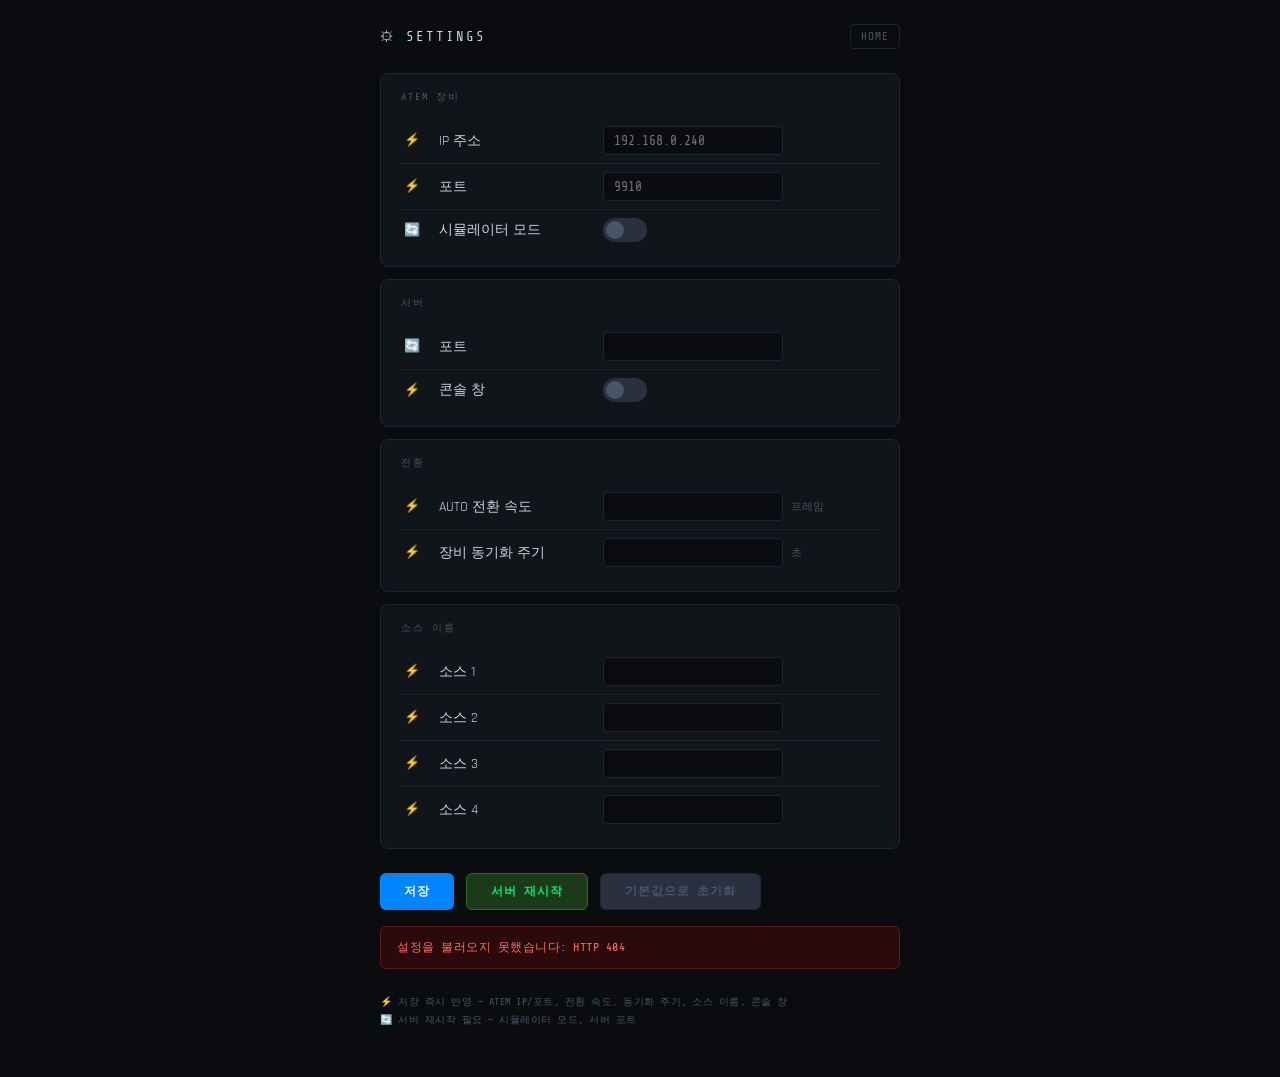
==== static/config.html @ 9cc90098 "Initial commit: ATEM Controller web application Co-Authored-By: Claude Sonnet 4.6 <noreply@anthropic" ====
<!DOCTYPE html>
<html lang="ko">
<head>
<meta charset="UTF-8">
<meta name="viewport" content="width=device-width, initial-scale=1.0">
<title>ATEM — 설정</title>
<link rel="stylesheet" href="/static/css/base.css">
<link rel="stylesheet" href="/static/css/config.css">
</head>
<body>

<div class="cfg-wrap">

  <nav class="cfg-nav">
    <span class="cfg-title">⚙ SETTINGS</span>
    <span id="conf-badge"></span>
    <a href="/menu" class="nav-btn">HOME</a>
  </nav>

  <div id="conf-path-bar"></div>

  <form id="cfg-form">

    <!-- ATEM 장비 -->
    <section class="cfg-section">
      <div class="section-label">ATEM 장비</div>

      <div class="field">
        <span class="instant-apply" title="저장 즉시 반영">⚡</span>
        <label for="atem_ip">IP 주소</label>
        <input type="text" id="atem_ip" placeholder="192.168.0.240" spellcheck="false">
      </div>

      <div class="field">
        <span class="instant-apply" title="저장 즉시 반영">⚡</span>
        <label for="atem_port">포트</label>
        <input type="number" id="atem_port" min="1" max="65535" placeholder="9910">
      </div>

      <div class="field">
        <span class="restart-req" title="서버 재시작 후 반영">🔄</span>
        <label for="simulator_mode">시뮬레이터 모드</label>
        <div class="toggle-wrap">
          <label class="toggle">
            <input type="checkbox" id="simulator_mode">
            <span class="slider"></span>
          </label>
          <span class="toggle-desc" id="sim-desc"></span>
        </div>
      </div>
    </section>

    <!-- 서버 -->
    <section class="cfg-section">
      <div class="section-label">서버</div>

      <div class="field">
        <span class="restart-req" title="서버 재시작 후 반영">🔄</span>
        <label for="api_port">포트</label>
        <input type="number" id="api_port" min="1" max="65535">
      </div>

      <div class="field">
        <span class="instant-apply" title="저장 즉시 반영">⚡</span>
        <label for="show_console">콘솔 창</label>
        <div class="toggle-wrap">
          <label class="toggle">
            <input type="checkbox" id="show_console">
            <span class="slider"></span>
          </label>
          <span class="toggle-desc" id="console-desc"></span>
        </div>
      </div>
    </section>

    <!-- 전환 설정 -->
    <section class="cfg-section">
      <div class="section-label">전환</div>

      <div class="field">
        <span class="instant-apply" title="저장 즉시 반영">⚡</span>
        <label for="transition_rate_frames">AUTO 전환 속도</label>
        <div class="input-with-hint">
          <input type="number" id="transition_rate_frames" min="1" max="300">
          <span class="unit">프레임</span>
          <span class="hint" id="rate-hint"></span>
        </div>
      </div>

      <div class="field">
        <span class="instant-apply" title="저장 즉시 반영">⚡</span>
        <label for="device_sync_interval">장비 동기화 주기</label>
        <div class="input-with-hint">
          <input type="number" id="device_sync_interval" min="1" max="60">
          <span class="unit">초</span>
        </div>
      </div>
    </section>

    <!-- 소스 이름 -->
    <section class="cfg-section">
      <div class="section-label">소스 이름</div>

      <div class="field"><span class="instant-apply" title="저장 즉시 반영">⚡</span><label for="name1">소스 1</label><input type="text" id="name1"></div>
      <div class="field"><span class="instant-apply" title="저장 즉시 반영">⚡</span><label for="name2">소스 2</label><input type="text" id="name2"></div>
      <div class="field"><span class="instant-apply" title="저장 즉시 반영">⚡</span><label for="name3">소스 3</label><input type="text" id="name3"></div>
      <div class="field"><span class="instant-apply" title="저장 즉시 반영">⚡</span><label for="name4">소스 4</label><input type="text" id="name4"></div>
    </section>

    <div class="cfg-actions">
      <button type="submit" class="btn-save">저장</button>
      <button type="button" class="btn-restart" id="btn-restart">서버 재시작</button>
      <button type="button" class="btn-reset" id="btn-reset">기본값으로 초기화</button>
    </div>

  </form>

  <div id="notice" class="notice hidden"></div>

  <div class="restart-note">
    ⚡ 저장 즉시 반영 — ATEM IP/포트, 전환 속도, 동기화 주기, 소스 이름, 콘솔 창<br>
    🔄 서버 재시작 필요 — 시뮬레이터 모드, 서버 포트
  </div>

</div>

<script src="/static/js/config.js"></script>
</body>
</html>
---- static/css/base.css ----
@import url('https://fonts.googleapis.com/css2?family=Share+Tech+Mono&family=Rajdhani:wght@400;600;700&display=swap');

/* ── 공통 변수 ── */
:root {
  --bg:     #0a0c0f;
  --panel:  #111418;
  --border: #1e2530;
  --red:    #e8003d;
  --green:  #00e87a;
  --blue:   #0084ff;
  --yellow: #ffd600;
  --dim:    #2a3040;
  --text:   #c8d4e8;
  --muted:  #4a5568;
  --mono:   'Share Tech Mono', monospace;
  --sans:   'Rajdhani', sans-serif;
}

/* ── 리셋 ── */
* { margin: 0; padding: 0; box-sizing: border-box; }

/* ── 기본 바디 ── */
body {
  background: var(--bg);
  color: var(--text);
  font-family: var(--sans);
}

/* ── 공통 네비 버튼 (HOME / SYNC) ── */
.nav-btn,
.refresh-btn,
.home-btn {
  display: inline-block;
  background: none;
  border: 1px solid var(--border);
  color: var(--muted);
  font-family: var(--mono);
  font-size: 11px;
  padding: 5px 10px;
  border-radius: 4px;
  cursor: pointer;
  letter-spacing: 1px;
  text-decoration: none;
  transition: all 0.1s;
}
.nav-btn:hover,
.refresh-btn:hover,
.home-btn:hover { color: var(--text); border-color: var(--text); }

/* ── 연결 상태 dot 레이블 ── */
.dot-label {
  font-family: var(--mono);
  font-size: 9px;
  letter-spacing: 1px;
  color: var(--muted);
  text-transform: uppercase;
}

/* ── 구분선 ── */
.divider {
  border: none;
  border-top: 1px solid var(--border);
  margin: 12px 0;
}

/* ── 공통 헤더: 접속 정보 ── */
#conn-info {
  display: flex;
  align-items: center;
  gap: 6px;
  font-family: var(--mono);
  font-size: 11px;
  color: var(--muted);
  letter-spacing: 0.5px;
}

#conn-info .ws-dot,
#conn-info .atem-dot {
  width: 7px; height: 7px;
  border-radius: 50%;
  background: var(--red);
  box-shadow: 0 0 5px var(--red);
  flex-shrink: 0;
  transition: background 0.3s, box-shadow 0.3s;
}

#conn-info.ws-online   .ws-dot   { background: var(--green); box-shadow: 0 0 6px var(--green); }
#conn-info.atem-online .atem-dot { background: var(--green); box-shadow: 0 0 6px var(--green); }
#conn-info .conn-id  { color: var(--blue); }
#conn-info .ws-count { color: var(--muted); margin-left: 2px; }

/* ── 공통 헤더: 우측 그룹 ── */
.header-right {
  display: flex;
  align-items: center;
  gap: 8px;
}

#atem-addr {
  font-family: var(--mono);
  font-size: 11px;
  color: var(--muted);
  letter-spacing: 0.5px;
}

/* ── 공통 헤더: 재연결 버튼 ── */
#reconnect-btn {
  display: none;
  padding: 5px 12px;
  background: rgba(232,0,61,0.12);
  border: 1px solid var(--red);
  border-radius: 6px;
  color: var(--red);
  font-family: var(--sans);
  font-size: 12px;
  font-weight: 600;
  cursor: pointer;
  letter-spacing: 0.5px;
  transition: background 0.15s;
}

#reconnect-btn:hover    { background: rgba(232,0,61,0.22); }
#reconnect-btn:active   { transform: scale(0.95); }
#reconnect-btn:disabled { opacity: 0.5; cursor: not-allowed; }

body.atem-offline #reconnect-btn { display: block; }
---- static/css/config.css ----
/* ── 레이아웃 ── */
.cfg-wrap {
  max-width: 560px;
  margin: 0 auto;
  padding: 24px 20px 48px;
}

/* ── 네비 ── */
.cfg-nav {
  display: flex;
  align-items: center;
  gap: 16px;
  margin-bottom: 20px;
}

.cfg-title {
  font-family: var(--mono);
  font-size: 14px;
  letter-spacing: 2px;
  color: var(--text);
  flex: 1;
}

#conf-badge {
  font-family: var(--mono);
  font-size: 10px;
  letter-spacing: 1px;
  padding: 3px 8px;
  border-radius: 10px;
}
#conf-badge.custom  { background: #0a2a10; color: var(--green); border: 1px solid #1a5c20; }
#conf-badge.default { background: #1a1a0a; color: var(--yellow); border: 1px solid #3a3010; }

/* ── conf 파일 경로 ── */
#conf-path-bar {
  font-family: var(--mono);
  font-size: 10px;
  color: var(--muted);
  margin-bottom: 24px;
  word-break: break-all;
}

/* ── 섹션 ── */
.cfg-section {
  background: var(--panel);
  border: 1px solid var(--border);
  border-radius: 8px;
  padding: 16px 20px;
  margin-bottom: 12px;
}

.section-label {
  font-family: var(--mono);
  font-size: 10px;
  letter-spacing: 2px;
  color: var(--muted);
  text-transform: uppercase;
  margin-bottom: 14px;
}

/* ── 필드 행 ── */
.field {
  display: flex;
  align-items: center;
  gap: 16px;
  padding: 8px 0;
  border-bottom: 1px solid var(--border);
}
.field:last-child { border-bottom: none; }

.field > label {
  font-family: var(--sans);
  font-size: 14px;
  color: var(--text);
  min-width: 148px;
  flex-shrink: 0;
}

/* ── 입력 ── */
input[type="text"],
input[type="number"] {
  background: var(--bg);
  border: 1px solid var(--border);
  border-radius: 4px;
  color: var(--text);
  font-family: var(--mono);
  font-size: 13px;
  padding: 6px 10px;
  width: 180px;
  outline: none;
  transition: border-color 0.1s;
}
input[type="text"]:focus,
input[type="number"]:focus { border-color: var(--blue); }

/* ── 입력 + 단위/힌트 ── */
.input-with-hint {
  display: flex;
  align-items: center;
  gap: 8px;
}
.unit {
  font-family: var(--mono);
  font-size: 11px;
  color: var(--muted);
}
.hint {
  font-family: var(--mono);
  font-size: 11px;
  color: var(--blue);
}

/* ── 토글 스위치 ── */
.toggle-wrap {
  display: flex;
  align-items: center;
  gap: 12px;
}
.toggle {
  position: relative;
  display: inline-block;
  width: 44px;
  height: 24px;
  flex-shrink: 0;
}
.toggle input { display: none; }
.slider {
  position: absolute;
  inset: 0;
  background: var(--dim);
  border-radius: 24px;
  cursor: pointer;
  transition: background 0.2s;
}
.slider::before {
  content: '';
  position: absolute;
  left: 3px;
  top: 3px;
  width: 18px;
  height: 18px;
  background: var(--muted);
  border-radius: 50%;
  transition: transform 0.2s, background 0.2s;
}
.toggle input:checked + .slider { background: var(--blue); }
.toggle input:checked + .slider::before {
  transform: translateX(20px);
  background: #fff;
}
.toggle-desc {
  font-family: var(--mono);
  font-size: 11px;
  color: var(--muted);
}

/* ── 버튼 ── */
.cfg-actions {
  display: flex;
  gap: 12px;
  margin-top: 24px;
}

.btn-save,
.btn-restart,
.btn-reset {
  padding: 9px 24px;
  border-radius: 6px;
  border: none;
  cursor: pointer;
  font-family: var(--mono);
  font-size: 12px;
  letter-spacing: 1px;
  font-weight: 600;
  transition: opacity 0.1s;
}
.btn-save    { background: var(--blue);  color: #fff; }
.btn-restart { background: #1a3a1a;      color: var(--green); border: 1px solid #2a6a2a; }
.btn-reset   { background: var(--dim);   color: var(--muted); border: 1px solid var(--border); }
.btn-save:hover    { opacity: 0.85; }
.btn-restart:hover { background: #204a20; color: #fff; }
.btn-restart:disabled { opacity: 0.45; cursor: default; }
.btn-reset:hover   { color: var(--text); }

/* ── 알림 ── */
.notice {
  margin-top: 16px;
  padding: 12px 16px;
  border-radius: 6px;
  font-family: var(--mono);
  font-size: 12px;
  letter-spacing: 0.5px;
}
.notice.hidden  { display: none; }
.notice.ok      { background: #0a2a10; border: 1px solid #1a5c20; color: var(--green); }
.notice.error   { background: #2a0a0a; border: 1px solid #5c1a1a; color: #ff6b6b; }

/* ── 즉시 적용 / 재시작 필요 이모지 배지 ── */
.instant-apply,
.restart-req {
  font-size: 13px;
  width: 22px;
  flex-shrink: 0;
  text-align: center;
  line-height: 1;
}


/* ── 하단 안내 ── */
.restart-note {
  margin-top: 24px;
  font-family: var(--mono);
  font-size: 10px;
  color: var(--muted);
  letter-spacing: 0.5px;
  line-height: 1.8;
}
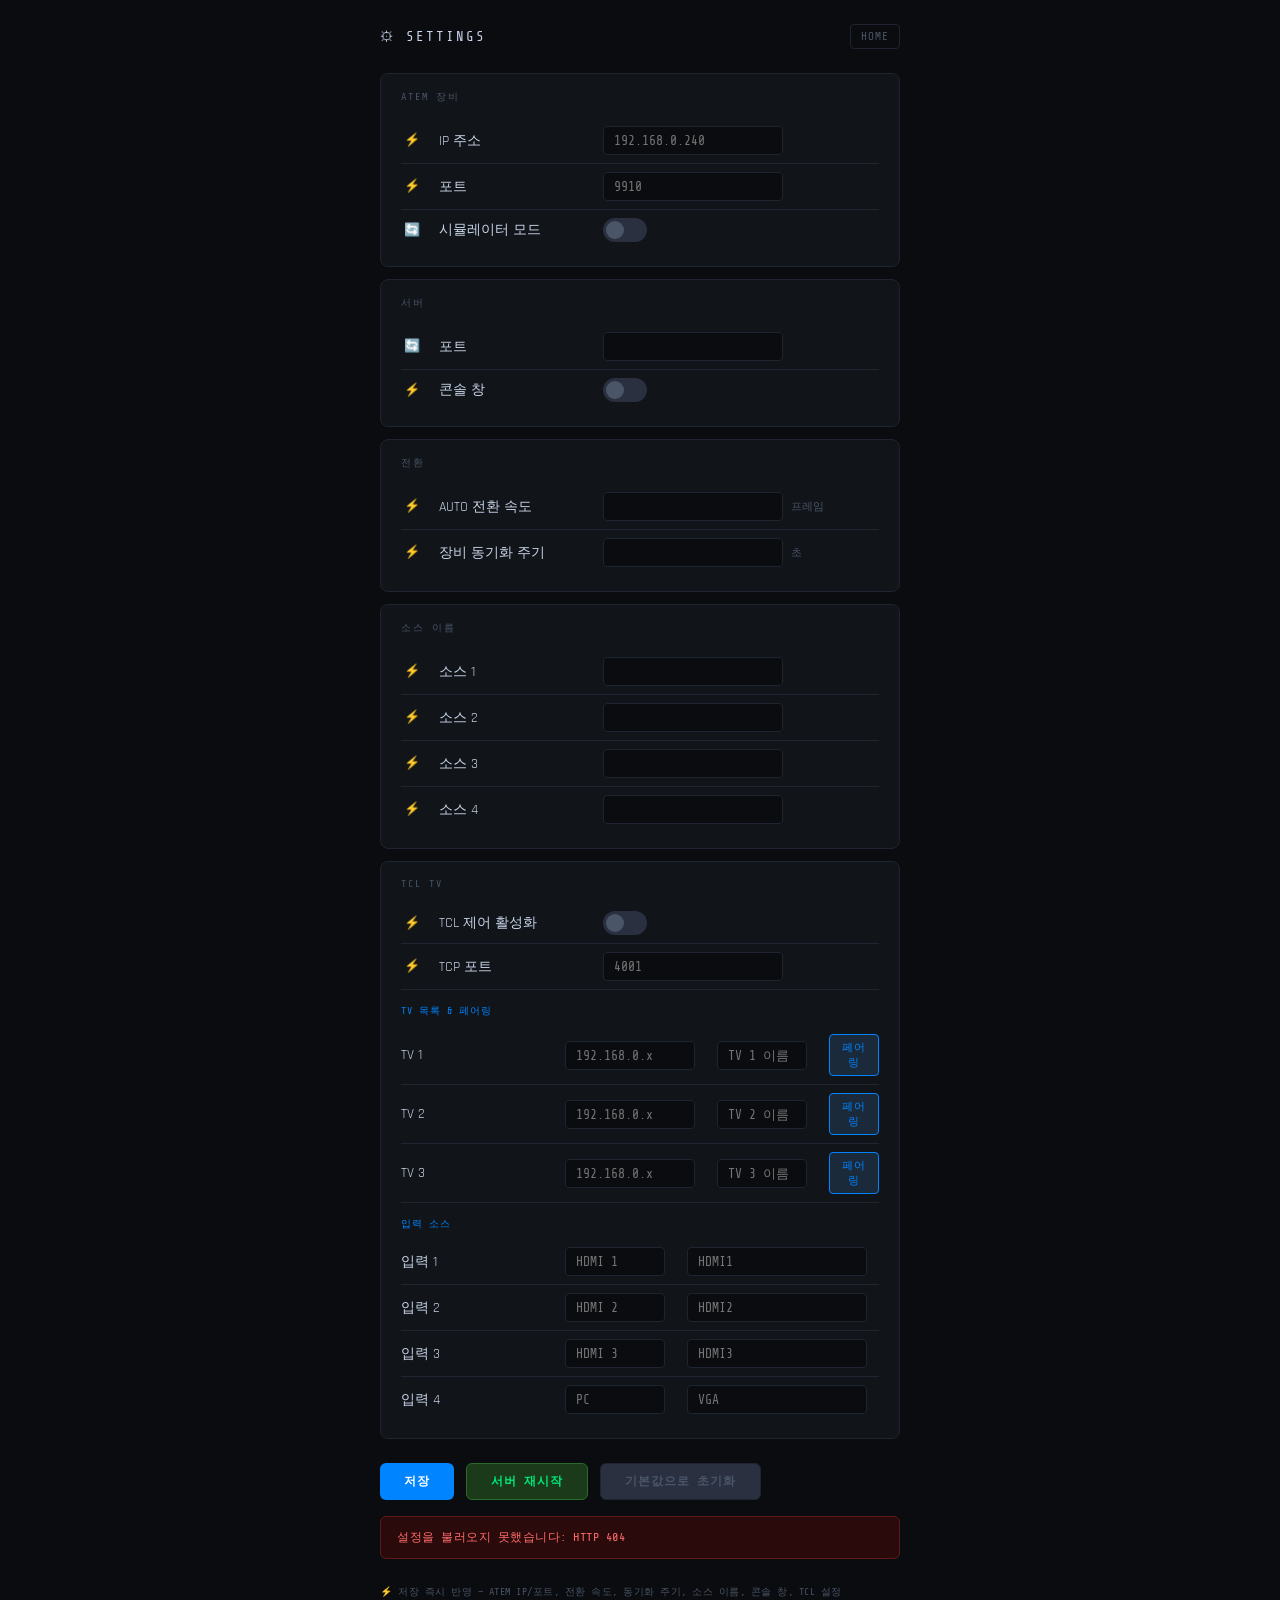
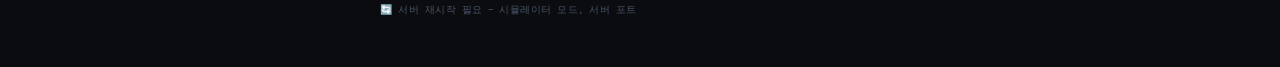
==== commit 04a22564: "feat: UI에 TCL TV 패널 추가 및 PiP 이동 로직 개선 - atem_ui.html: TCL TV 입력 전환 패널 추가 (TV 선택 + 입력 선택 + 결과 메시지) - " ====
--- a/static/config.html
+++ b/static/config.html
@@ -107,6 +107,73 @@
       <div class="field"><span class="instant-apply" title="저장 즉시 반영">⚡</span><label for="name4">소스 4</label><input type="text" id="name4"></div>
     </section>
 
+    <!-- TCL TV -->
+    <section class="cfg-section">
+      <div class="section-label">TCL TV</div>
+
+      <div class="field">
+        <span class="instant-apply" title="저장 즉시 반영">⚡</span>
+        <label for="tcl_enabled">TCL 제어 활성화</label>
+        <div class="toggle-wrap">
+          <label class="toggle">
+            <input type="checkbox" id="tcl_enabled">
+            <span class="slider"></span>
+          </label>
+          <span class="toggle-desc" id="tcl-enabled-desc"></span>
+        </div>
+      </div>
+
+      <div class="field">
+        <span class="instant-apply" title="저장 즉시 반영">⚡</span>
+        <label for="tcl_port">TCP 포트</label>
+        <input type="number" id="tcl_port" min="1" max="65535" placeholder="4001">
+      </div>
+
+      <div class="section-sublabel">TV 목록 &amp; 페어링</div>
+      <div class="field"><label>TV 1</label>
+        <input type="text" id="tcl_tv1_ip"   placeholder="192.168.0.x" style="width:130px;margin-right:6px" spellcheck="false">
+        <input type="text" id="tcl_tv1_name" placeholder="TV 1 이름" style="width:90px;margin-right:6px">
+        <button type="button" class="btn-pair" onclick="tclPairStart(1)">페어링</button>
+      </div>
+      <div class="field"><label>TV 2</label>
+        <input type="text" id="tcl_tv2_ip"   placeholder="192.168.0.x" style="width:130px;margin-right:6px" spellcheck="false">
+        <input type="text" id="tcl_tv2_name" placeholder="TV 2 이름" style="width:90px;margin-right:6px">
+        <button type="button" class="btn-pair" onclick="tclPairStart(2)">페어링</button>
+      </div>
+      <div class="field"><label>TV 3</label>
+        <input type="text" id="tcl_tv3_ip"   placeholder="192.168.0.x" style="width:130px;margin-right:6px" spellcheck="false">
+        <input type="text" id="tcl_tv3_name" placeholder="TV 3 이름" style="width:90px;margin-right:6px">
+        <button type="button" class="btn-pair" onclick="tclPairStart(3)">페어링</button>
+      </div>
+
+      <!-- 페어링 PIN 입력 -->
+      <div id="tcl-pair-box" style="display:none;margin-top:10px;padding:12px;background:var(--bg);border:1px solid var(--blue);border-radius:6px">
+        <div id="tcl-pair-msg" style="font-family:var(--mono);font-size:12px;color:var(--blue);margin-bottom:8px"></div>
+        <input type="text" id="tcl-pair-pin" placeholder="TV 화면의 PIN 입력" maxlength="10"
+               style="width:160px;margin-right:8px" spellcheck="false">
+        <button type="button" class="btn-pair" onclick="tclPairFinish()">완료</button>
+        <button type="button" style="margin-left:6px;background:none;border:1px solid var(--border);color:var(--muted);padding:5px 10px;border-radius:4px;cursor:pointer;font-size:12px" onclick="tclPairCancel()">취소</button>
+      </div>
+
+      <div class="section-sublabel">입력 소스</div>
+      <div class="field"><label>입력 1</label>
+        <input type="text" id="tcl_in1_name" placeholder="HDMI 1" style="width:100px;margin-right:6px">
+        <input type="text" id="tcl_in1_cmd"  placeholder="HDMI1">
+      </div>
+      <div class="field"><label>입력 2</label>
+        <input type="text" id="tcl_in2_name" placeholder="HDMI 2" style="width:100px;margin-right:6px">
+        <input type="text" id="tcl_in2_cmd"  placeholder="HDMI2">
+      </div>
+      <div class="field"><label>입력 3</label>
+        <input type="text" id="tcl_in3_name" placeholder="HDMI 3" style="width:100px;margin-right:6px">
+        <input type="text" id="tcl_in3_cmd"  placeholder="HDMI3">
+      </div>
+      <div class="field"><label>입력 4</label>
+        <input type="text" id="tcl_in4_name" placeholder="PC" style="width:100px;margin-right:6px">
+        <input type="text" id="tcl_in4_cmd"  placeholder="VGA">
+      </div>
+    </section>
+
     <div class="cfg-actions">
       <button type="submit" class="btn-save">저장</button>
       <button type="button" class="btn-restart" id="btn-restart">서버 재시작</button>
@@ -118,7 +185,7 @@
   <div id="notice" class="notice hidden"></div>
 
   <div class="restart-note">
-    ⚡ 저장 즉시 반영 — ATEM IP/포트, 전환 속도, 동기화 주기, 소스 이름, 콘솔 창<br>
+    ⚡ 저장 즉시 반영 — ATEM IP/포트, 전환 속도, 동기화 주기, 소스 이름, 콘솔 창, TCL 설정<br>
     🔄 서버 재시작 필요 — 시뮬레이터 모드, 서버 포트
   </div>
 
--- a/static/css/config.css
+++ b/static/css/config.css
@@ -56,6 +56,15 @@
   color: var(--muted);
   text-transform: uppercase;
   margin-bottom: 14px;
+}
+
+.section-sublabel {
+  font-family: var(--mono);
+  font-size: 10px;
+  letter-spacing: 1px;
+  color: var(--blue);
+  text-transform: uppercase;
+  margin: 14px 0 8px;
 }
 
 /* ── 필드 행 ── */
@@ -175,6 +184,8 @@
   transition: opacity 0.1s;
 }
 .btn-save    { background: var(--blue);  color: #fff; }
+.btn-pair    { background: #1a2a3a; color: var(--blue); border: 1px solid var(--blue); padding: 5px 12px; border-radius: 4px; cursor: pointer; font-family: var(--mono); font-size: 11px; letter-spacing: 1px; }
+.btn-pair:hover { background: rgba(0,132,255,0.15); }
 .btn-restart { background: #1a3a1a;      color: var(--green); border: 1px solid #2a6a2a; }
 .btn-reset   { background: var(--dim);   color: var(--muted); border: 1px solid var(--border); }
 .btn-save:hover    { opacity: 0.85; }
